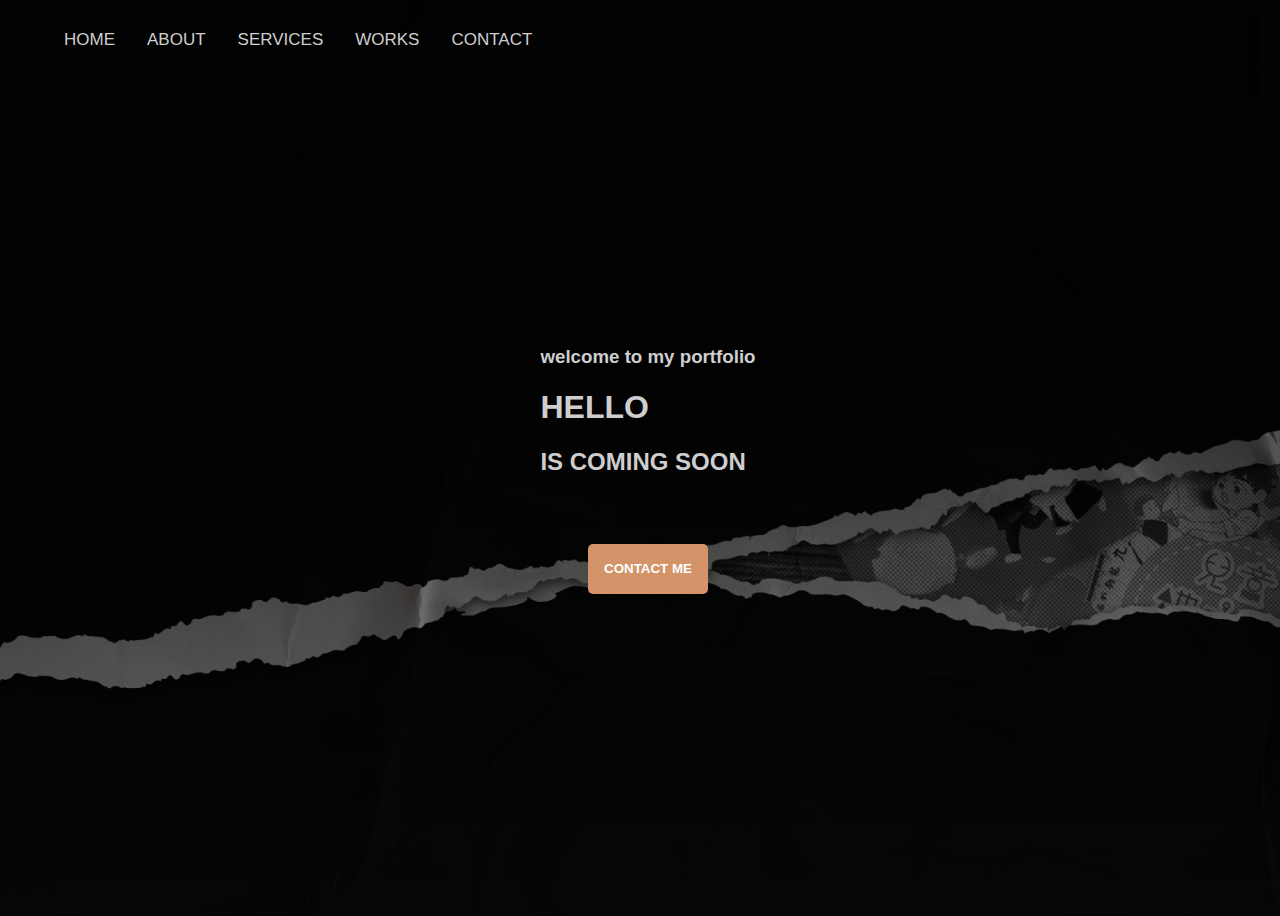
==== page/index.html @ 8d60d7b4 "first upload" ====
<!DOCTYPE html>
<html lang="en">
<head>
    <meta charset="UTF-8">
    <meta http-equiv="X-UA-Compatible" content="IE=edge">
    <meta name="viewport" content="width=device-width, initial-scale=1.0">
    <link rel="stylesheet" href="./src/css/style.css">

    <title>Ngaimanw_testing</title>
</head>
<body>

    <nav class="navbar">
        <span class="open-slide"> 
            <a href="#" onclick="openSlideMeun()">
                <svg width="30" height="30">
                    <path d="M0,5 30,5" stroke="#fff" stroke-width="5" />
                    <path d="M0,14 30,14" stroke="#fff" stroke-width="5" />
                    <path d="M0,23 30,23" stroke="#fff" stroke-width="5" />
                </svg>
            </a>
        </span>


        <ul class="navbar-nav">
            <li><a href="#">HOME</a></li>
            <li><a href="#">ABOUT</a></li>
            <li><a href="#">SERVICES</a></li>                        
            <li><a href="https://drive.google.com/file/d/1uCbRHWF8x3ub-qGG819Ec1aYOpTN6FVZ/view?usp=sharing">WORKS</a></li>
            <li><a href="#">CONTACT</a></li>

        </ul>
    </nav>

    <div id="side-menu" class="side-nav">
        <a href="#" class="btn-close" onclick="closeSlideMenu()">&times;</a>
        <a href="./index.html">HOME</a>
        <a href="https://drive.google.com/file/d/1uCbRHWF8x3ub-qGG819Ec1aYOpTN6FVZ/view?usp=sharing">WORKS</a>
        <a href="#">ABOUT</a>
        <a href="#">CONTACT</a>
    </div>
    
    <script src="./Page/src/js/menu.js"></script>

    <div id="main">
        <div class="header-content">
            <h3>welcome to my portfolio</h3>
            <h1>HELLO</h1>
            <h1></h1>
            <h2>IS COMING SOON</h2>            
        </div>


    <div id="button">
        <button><a href="mailto:wongngaiman.ngaiman@gmail.com">CONTACT ME</a></button>
    </div>        

    </div>

    
</body>
</html>
---- page/src/css/style.css ----
body{
    font-family: Arial, Helvetica, sans-serif;
    background-color: #272525;
    background-image: url(../img/bg-01.png);
    background-repeat: no-repeat;
    background-size: cover;
    height: 100vh;
    width: 100vw;
    color: #cecece;
    
}


h1{
    color: #cecece;
}
.navbar{
    /* background-color: #111; */
    overflow: hidden;
    height: 63px;
}

.navbar a{
    float: left;
    display: block;
    color: #cecece;
    text-align: center;
    padding: 14px 16px;
    text-decoration: none;
    font-size: 17px;

}

.navbar ul{
    margin: 8px 0 0 0;
    list-style: none;
}

.navbar a:hover{
    background-color: #d49469;
    color: #000;
}

.side-nav{
    height: 100%;
    width: 0;
    position: fixed;
    z-index: 1;
    top: 0;
    left: 0;
    background-color: #111;
    opacity: 0.9;
    overflow-x: hidden;
    padding-top: 60px;
    transition: 0.5s;
}

.side-nav a{
    padding:10px 10px 10px 30px;
    text-decoration: none;
    font-size: 22px;
    color: #ddd;
    display: block;
    transition: 0.35s;
}


.side-nav a:hover{
    color: #fff;
}

.side-nav .btn-close{
    position: absolute;
    top:0;
    right: 22px;
    font-size: 36px;
    margin-left: 50px;
}

/* #main{
    transition:margin-left 0.5s;
    padding: 20px;
    overflow: hidden;
    width: 100%;
} */

#main{
    margin-top: 20%;
    display: flex;
    flex-direction: column;
    align-items: center;
    
}

#main button{
    background-color: #d49469;
    border: none;
    cursor: pointer;
    width: 120px;
    height: 50px;
    border-radius: 5px;    
    margin-top: 40%;
}

#main button a{
    font-weight: bolder;
    color: white;
    /* remove text bottom highlight */
    text-decoration: none;
    border: none;
    outline: none;
    cursor: pointer;
}


@media (max-width:568px){
    navbar-nav{display: none}
}

@media(min-width:550px){
    .open-slide{display: none}
}
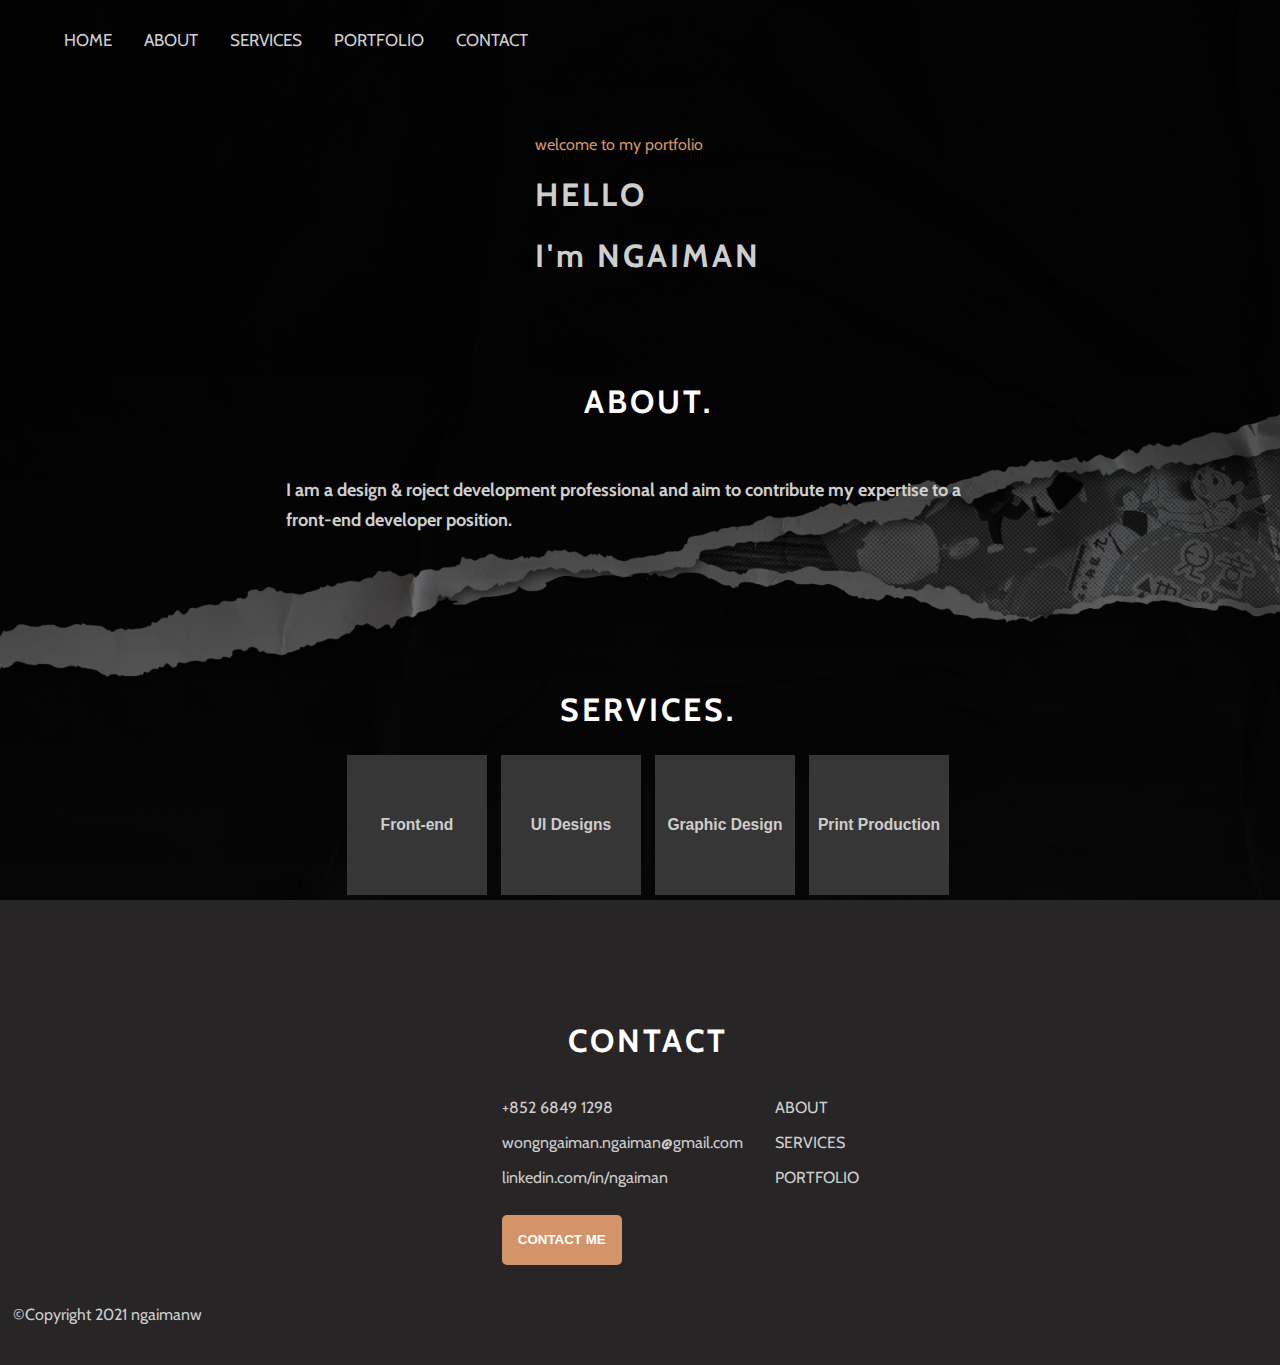
==== commit 12f97c76: "update page (3)" ====
--- a/page/index.html
+++ b/page/index.html
@@ -5,6 +5,9 @@
     <meta http-equiv="X-UA-Compatible" content="IE=edge">
     <meta name="viewport" content="width=device-width, initial-scale=1.0">
     <link rel="stylesheet" href="./src/css/style.css">
+    <link rel="preconnect" href="https://fonts.googleapis.com">
+    <link rel="preconnect" href="https://fonts.gstatic.com" crossorigin>
+    <link href="https://fonts.googleapis.com/css2?family=Cabin:wght@400;600&display=swap" rel="stylesheet">
 
     <title>Ngaimanw_testing</title>
 </head>
@@ -26,7 +29,7 @@
             <li><a href="#">HOME</a></li>
             <li><a href="#">ABOUT</a></li>
             <li><a href="#">SERVICES</a></li>                        
-            <li><a href="https://drive.google.com/file/d/1uCbRHWF8x3ub-qGG819Ec1aYOpTN6FVZ/view?usp=sharing">WORKS</a></li>
+            <li><a href="https://drive.google.com/file/d/1uCbRHWF8x3ub-qGG819Ec1aYOpTN6FVZ/view?usp=sharing">PORTFOLIO</a></li>
             <li><a href="#">CONTACT</a></li>
 
         </ul>
@@ -35,28 +38,71 @@
     <div id="side-menu" class="side-nav">
         <a href="#" class="btn-close" onclick="closeSlideMenu()">&times;</a>
         <a href="./index.html">HOME</a>
-        <a href="https://drive.google.com/file/d/1uCbRHWF8x3ub-qGG819Ec1aYOpTN6FVZ/view?usp=sharing">WORKS</a>
         <a href="#">ABOUT</a>
+        <a href="#">SERVICES</a>
+        <a href="https://drive.google.com/file/d/1uCbRHWF8x3ub-qGG819Ec1aYOpTN6FVZ/view?usp=sharing">PORTFOLIO</a>
         <a href="#">CONTACT</a>
     </div>
     
-    <script src="./Page/src/js/menu.js"></script>
+    <script src="./src/js/menu.js"></script>
 
     <div id="main">
         <div class="header-content">
-            <h3>welcome to my portfolio</h3>
+            <span style="color: #d49469;">welcome to my portfolio</span>
             <h1>HELLO</h1>
-            <h1></h1>
-            <h2>IS COMING SOON</h2>            
+            <h1>I'm NGAIMAN</h1>          
+        </div>
+        
+        <div id="about">
+            <div class="about-title"><h1 style="color: #fff;">ABOUT.</h1></div>
+            <div class="about-box">
+                <h4>I am a design & roject development professional and aim to contribute my expertise to a front-end developer position.</h4>
+            </div>
+        </div>
+
+        <div id="services">
+            <div class="services-title"><h1 style="color: #fff;">SERVICES.</h1></div>
+
+            <div class="services-box">
+                <button><h3>Front-end</h3></button>
+                <button><h3>UI Designs</h3></button>
+                <button><h3>Graphic Design</h3></button>
+                <button><h3>Print Production</h3></button>                
+            </div>
+        </div>
+
+        <div id="contact">
+            <div class="contact-title"><h1 style="color: #fff;">CONTACT</h1></div>
+            <div class="contact-box">
+                <div class="contact-card">
+                    <P>+852 6849 1298</p>
+                    <p>wongngaiman.ngaiman@gmail.com</p>
+                    <p><a href="https://www.linkedin.com/in/ngaiman/">linkedin.com/in/ngaiman</a></p>
+                    <button><a href="mailto:wongngaiman.ngaiman@gmail.com">CONTACT ME</a></button>                    
+                </div> 
+
+                <div class="contact-card">
+                    <p>ABOUT</p>
+                    <p>SERVICES</p>
+                    <p>PORTFOLIO</p>
+                </div>
+
+            </div>
+
         </div>
 
 
-    <div id="button">
-        <button><a href="mailto:wongngaiman.ngaiman@gmail.com">CONTACT ME</a></button>
-    </div>        
+       
 
     </div>
 
+    <footer>
+        <div class="footer-message">
+            <p>&copy;Copyright 2021 ngaimanw</p>
+        </div>
+    </footer>
+
     
 </body>
-</html>+</html>
+
--- a/page/src/css/style.css
+++ b/page/src/css/style.css
@@ -1,8 +1,9 @@
 body{
-    font-family: Arial, Helvetica, sans-serif;
+    font-family: 'Cabin', sans-serif;
     background-color: #272525;
     background-image: url(../img/bg-01.png);
     background-repeat: no-repeat;
+    background-attachment: fixed;
     background-size: cover;
     height: 100vh;
     width: 100vw;
@@ -10,10 +11,21 @@
     
 }
 
+#main{
+}
 
 h1{
     color: #cecece;
-}
+    letter-spacing: 3px;
+}
+
+
+h4{
+    font-size: 18px;
+    /* letter-spacing: 1px; */
+    line-height: 30px;
+}
+
 .navbar{
     /* background-color: #111; */
     overflow: hidden;
@@ -85,32 +97,136 @@
 } */
 
 #main{
-    margin-top: 20%;
     display: flex;
     flex-direction: column;
     align-items: center;
     
 }
 
-#main button{
+
+.header-content{
+    margin: 5%;
+}
+
+
+/* about part setting */
+#about{
+    display: flex;
+    flex-direction: column;
+    align-items: center;
+
+}
+
+.about-box{
+    margin: 1% 10% 1% 10%;
+}
+
+.about-box h4{
+    flex-direction: column;
+}
+
+
+/* services part setting */
+#services{
+    display: flex;
+    height: 20%;
+    flex-direction: column;
+    align-items: center;
+    margin-top: 100px;
+    margin-bottom: 100px;
+}
+
+#services .services-box{
+    
+}
+
+.services-box h1{
+    color: rgb(255, 255, 255);
+}
+
+
+#services .services-box button{
+    background-color: #363636;
+    color: #cecece;
+    border: none;
+    cursor: pointer;
+    box-sizing: border-box;
+    width: 140px;
+    height: 140px;
+    margin: 5px;
+}
+
+
+#services button:hover{
+    background-color: #d49469;
+    color: #000;
+}
+
+
+/* contact part setting */
+#contact{
+    height: 10%;
+    display: flex;
+    flex-direction: column;
+    align-items: center;
+}
+
+.contact-box{
+    display: flex;
+    justify-content: space-evenly;
+}
+
+
+.contact-card{
+    flex: 1;
+    margin-left: 5%;
+    margin-right: 5%;
+}
+
+a {
+    text-decoration: none;
+    color: #cecece;
+}
+
+a:hover{
+    color: #d49469;
+}
+
+
+
+#contact button a{
+    font-weight: bolder;
+    color: white;
+    /* remove text bottom highlight */
+    text-decoration: none;
+    border: none;
+    outline: none;
+    cursor: pointer;
+}
+
+#contact button{
     background-color: #d49469;
     border: none;
     cursor: pointer;
     width: 120px;
     height: 50px;
     border-radius: 5px;    
-    margin-top: 40%;
-}
-
-#main button a{
-    font-weight: bolder;
-    color: white;
-    /* remove text bottom highlight */
-    text-decoration: none;
-    border: none;
-    outline: none;
-    cursor: pointer;
-}
+    margin-top: 5%;
+}
+
+
+/* footer setting */
+
+footer{
+    display: flex;
+    align-items: center;
+    height: 100px;
+}
+
+.footer-message{
+    margin-left: 5px;
+}
+
 
 
 @media (max-width:568px){
@@ -119,4 +235,17 @@
 
 @media(min-width:550px){
     .open-slide{display: none}
-}+}
+
+
+/* testing area */
+/* 
+#services-t{
+    display: grid;
+}
+
+.item{
+    background-color: #fff;
+    color: black;
+    padding: 10px;
+} */